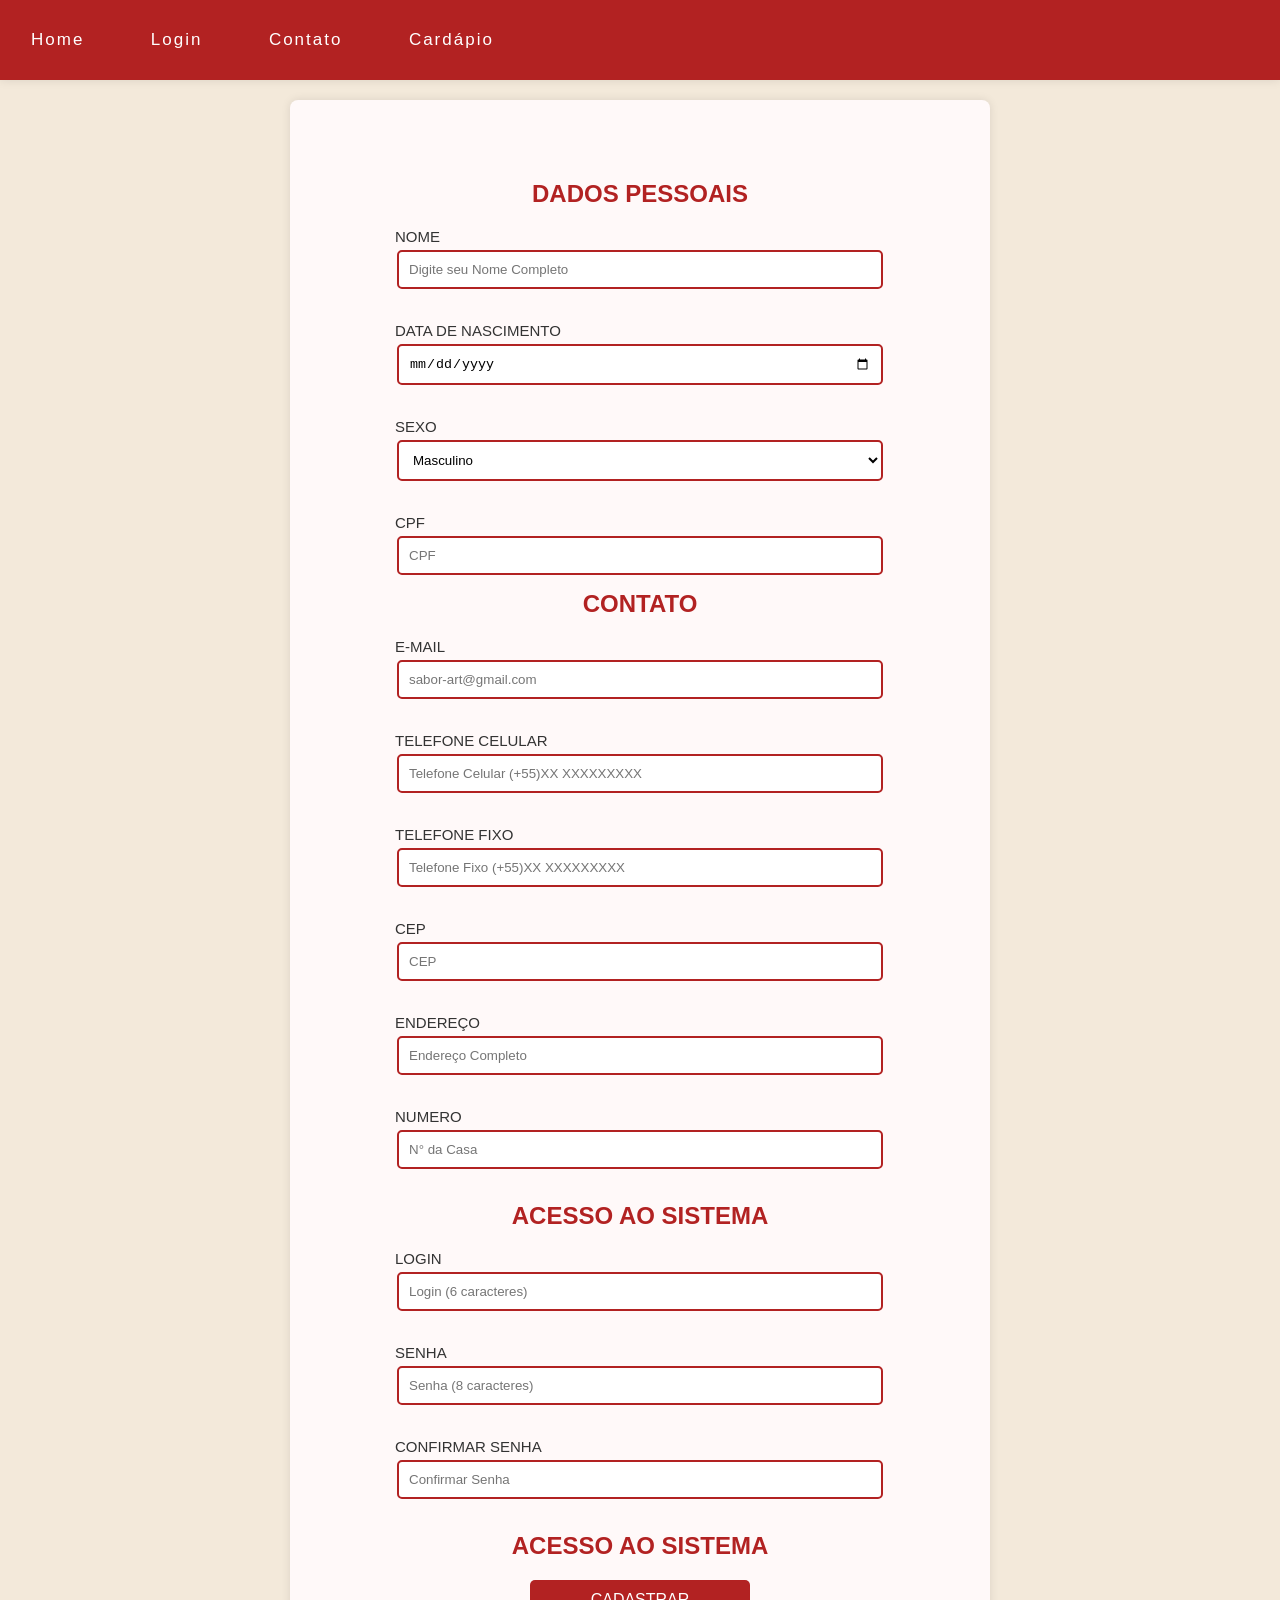
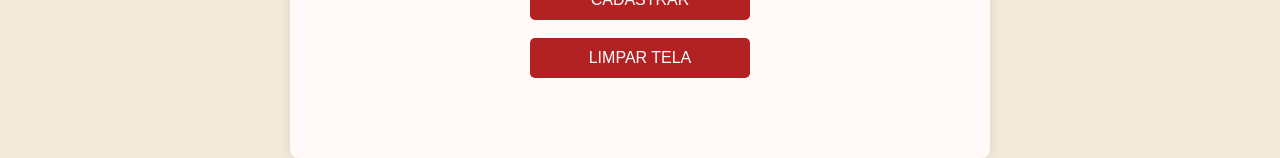
==== cadastro.html @ 7b3d5566 "versao f" ====
<!DOCTYPE html>
<html lang="pt-BR">
<head>
    <meta charset="UTF-8">
    <meta name="viewport" content="width=device-width, initial-scale=1.0">
   <link rel="stylesheet" href="./css/cadastro.css">
    <title>cadastro</title>
</head>
<body>
     <!------------------------------------------------NAV BAR------------------------------------------------------>
     <header class="opcoes">
       
        <nav>
           <a href="Home.html" class="text">Home</a>
           <a href="/Login.html" class="text">Login</a>
           <a href="Home.html#redes" class="text">Contato</a>
           <a href="/Cardapio.html" class="text">Cardápio</a>  
        </nav>      
   </header>
   <!-------------------------------------------------------------------------------------------------------------->


   <main>
     <section class="container">
        <h2>DADOS PESSOAIS</h2> <!--SUBTITULO-->


        
        <form onsubmit="return validarFormulario()"> <!--INICIO DO FORMULARIO-->



            <label for="nome">NOME</label>
               <input type="text" id="nome" class="input" placeholder="Digite seu Nome Completo" minlength="15" maxlength="80" pattern="[A-Za-z À-Ÿ\s]+" required><br><!--CAMPO NOME-->


            
            <label for="nome">DATA DE NASCIMENTO</label>
               <input type="date" id="dataNascimento" class="input" placeholder="Data de Nascimento" required><br> <!-- CAMPO DATA DE NASCIMENTO-->


            
            <!-----------------------------------CAMPO GÊNERO----------------------------------------------->
            <label for="nome">SEXO</label>

            <select id="nome" name="nome">
                <option value="Masculino">Masculino</option>
                <option value="Feminino">Feminino</option>
                <option value="nao-binario">Não-binário</option>
                <option value="outro">Outro</option>
                <option value="prefiro-nao-dizer">Prefiro não dizer</option>
            </select><br>
            <!---------------------------------------------------------------------------------------------->



          <!--  <label for="nome">NOME MATERNO</label>
            <input type="text" id="nomeMaterno" class="input" placeholder="Nome Materno" required><br> --> <!--CAMPO NOME MATERNO-->



            <label for="nome">CPF</label>
            <input type="text" id="cpf" class="input" placeholder="CPF" required  maxlength="14" pattern="\d{3}\.\d{3}\.\d{3}-\d{2}" ><!--CAMPO CPF-->



            <h2>CONTATO</h2><!--SUBTITULO CONTATO-->



            <label for="nome">E-MAIL</label>
            <input type="email" id="email" class="input" placeholder="sabor-art@gmail.com" maxlength="30" required><br><!--CAMPO E-MAIL-->



            <label for="nome">TELEFONE CELULAR</label>
            <input type="text" id="telefoneCelular" class="input" placeholder="Telefone Celular (+55)XX XXXXXXXXX" required  maxlength="18"   pattern="^\(\+55\)\d{2}-\d{8}$" ><br><!--CAMPO TELEFONE CELULAR-->



            <label for="nome">TELEFONE FIXO</label>
            <input type="text" id="telefoneFixo" class="input" placeholder="Telefone Fixo (+55)XX XXXXXXXXX" required maxlength="18"    pattern="^\(\+55\)\d{2}-\d{8}$"  ><br><!--CAMPO TELEFONE FIXO-->



            <label for="nome">CEP</label>
            <input type="text" id="cep" class="input" placeholder="CEP"   required onblur="buscarEndereco()"><br><!--CAMPO CEP-->



            <label for="nome">ENDEREÇO</label>
            <input type="text" id="endereco" class="input" placeholder="Endereço Completo" maxlength="100"  required><br><!--CAMPO ENDEREÇO-->



            <label for="nome">NUMERO</label>
            <input type="text" id="endereco" class="input" placeholder="N° da Casa" required><br>



            <h2>ACESSO AO SISTEMA</h2><!--SUBTITULO-->



            <label for="nome">LOGIN</label>
            <input type="text" id="login" class="input" placeholder="Login (6 caracteres)" minlength="6" maxlength="6" pattern="[A-Za-z]{6}"  required><br><!--LOGIN-->



            <label for="nome">SENHA</label>
            <input type="password" id="senha" class="input" placeholder="Senha (8 caracteres)" minlength="8"  maxlength="8"  pattern="[A-Za-z]{8}"  required><br><!--SENHA-->



            <label for="nome">CONFIRMAR SENHA</label>
            <input type="password" id="confirmarSenha" class="input" placeholder="Confirmar Senha"     minlength="8"  maxlength="8"   pattern="[A-Za-z]{8}" required><br><!--CONFIRMAR SENHA-->



            <p class="error" id="error-message"></p><!--MENSAGEM DE ERRO-->



            <h2>ACESSO AO SISTEMA</h2><!--SUBTITULO-->



            <button type="submit" class="btn">CADASTRAR</button><br><!--ARÉA DO BOTAO ENVIAR-->
            <button type="reset" class="btn">LIMPAR TELA</button><!--ARÉA DO BOTAO DE LIMPAR TELA-->
        </form><!--FIM FORMULARIO-->
     </section>
   </main>


    <script>

        

        function validarFormulario() {
            var nome = document.getElementById("nome").value;
            var cpf = document.getElementById("cpf").value;
            var login = document.getElementById("login").value;
            var senha = document.getElementById("senha").value;
            var confirmarSenha = document.getElementById("confirmarSenha").value;
            var telefoneCelular = document.getElementById("telefoneCelular").value;
            var telefoneFixo = document.getElementById("telefoneFixo").value;
            var errorMessage = document.getElementById("error-message");



            errorMessage.style.display = "none"; //RESETAR MENSAGEM DE ERRO//
            
            

            if (nome.length < 15 || nome.length > 80 || !/^[a-zA-Z\s]+$/.test(nome)) { //AQUI FOI USADO UM IF PARA VALIDAR O NOME COM 15 ATÉ 80 CARACTERES
                errorMessage.textContent = "Nome deve conter entre 15 e 80 caracteres alfabéticos."; //MENSAGEM DE ERRO PARA AVISAR O USUARIO
                errorMessage.style.display = "block";
                return false;
            }



            if (!/^\d{3}\.\d{3}\.\d{3}-\d{2}$/.test(cpf)) {
                errorMessage.textContent = "CPF inválido!"; //MENSAGEM DE ERRO AVISANDO QUE O CPF TÁ INVÁLIDO
                errorMessage.style.display = "block";
                return false;
            }



            if (!/^\(\+55\)\d{2} \d{9}$/.test(telefoneCelular) || !/^\(\+55\)\d{2} \d{9}$/.test(telefoneFixo)) {
                errorMessage.textContent = "Formato de telefone inválido!"; //MENSAGEM DE ERRO INFORMANDO O FORMATO INVÁLIDO
                errorMessage.style.display = "block";
                return false;
            }



            if (login.length !== 6 || !/^[a-zA-Z]+$/.test(login)) {
                errorMessage.textContent = "Login deve conter exatamente 6 caracteres alfabéticos."; //MENSAGEM DE ERRO AVISANDO A QUANTIDADE DE LETRAS
                errorMessage.style.display = "block";
                return false;
            }



            if (senha.length !== 8 || !/^[a-zA-Z]+$/.test(senha)) {
                errorMessage.textContent = "Senha deve conter exatamente 8 caracteres alfabéticos."; //MENSAGEM DE ERRO INFORMANDO A QUANTIDADE DE LETRAS
                errorMessage.style.display = "block";
                return false;
            }



            if (senha !== confirmarSenha) {
                errorMessage.textContent = "As senhas não coincidem!"; //MENSAGEM DE ERRRO INFORMANDO QUE A SENHA ESTÁ DIFERENTE
                errorMessage.style.display = "block";
                return false;
            }



            alert("Cadastro realizado com sucesso!");
            return true;
        }



        function buscarEndereco() { //VIA CEP
            var cep = document.getElementById("cep").value;
            var url = "https://viacep.com.br/ws/" + cep + "/json/";

            fetch(url)
            .then(response => response.json())
            .then(data => {
                if (!data.erro) {
                    document.getElementById("endereco").value = data.logradouro + ", " + data.bairro + ", " + data.localidade + " - " + data.uf;
                } else {
                    alert("CEP não encontrado, preencha manualmente.");
                }
            })
            .catch(() => alert("Erro na conexão com a API ViaCEP."));
        }
    </script>

</body>

</html>
---- css/cadastro.css ----
* * {
    box-sizing: border-box;
    margin: 0;
    padding: 0;
}


body { /* FORA */
    font-family: Arial, sans-serif;
    display: flex;
    justify-content: center;
    align-items: center;
    flex-direction: column;
    min-height: 100vh;
    background-color: #F3E9DA; /* bege suave */
    padding-top: 100px; /* espaço por causa do header fixo */
}

.opcoes { /* NAV */
    position: fixed;
    top: 0;
    left: 0;
    width: 100%;
    background-color: #B22222; /* vermelho institucional */
    padding: 30px 0;
    text-align: left;
    box-shadow: 0 0 10px rgba(0, 0, 0, 0.1);
    z-index: 1000;
}

/* Estilo do dropdown (submenu) */

.opcoes a { /* NAV TEXTO */
    text-decoration: none;
    margin: 0 25px;
    
}


.text { /* NAV TEXTO */
    font-family: Arial, Helvetica, sans-serif;
    padding: 6px;
    margin: 0 10px;
    text-decoration: none;
    color: rgb(255, 255, 255);
    letter-spacing: 2px;
    font-size: 17px;
}


.opcoes a:hover { /* NAV TEXTO */
    color: #8B0000; /* vermelho escuro no hover */
}


.container { /* DENTRO */
    background: #FFF9F9; /* branco rosado */
    padding: 80px;
    border-radius: 8px;
    box-shadow: 0 0 10px rgba(0, 0, 0, 0.1);
    width: 700px;
    text-align: center;
}


.container h2 { /* DADOS PESSOAIS */
    margin-bottom: 20px;
    color: #B22222;
}


form { /* TEXO DO FORMULARIO */
    
    display: flex;
    flex-direction: column;
    align-items: center;
    color: #333333;
}


label { /* TEXTO DE FORA */
    align-self: flex-start;
    font-size: 15px;
    margin-left: 25px;
    margin-bottom: 5px;
    color: #333333;
    

}


.input { /* PREENCHER FORMULARIO */
    width: 90%;
    padding: 10px;
    margin-bottom: 15px;
    border: 2px solid #B22222;
    border-radius: 5px;
    background-color: #ffffff;
    cursor: pointer;
}


select { /* SEXO */
    width: 90%;
    padding: 10px;
    margin-bottom: 15px;
    border-radius: 5px;
    border: 2px solid #B22222;
    background-color: #ffffff;
    cursor: pointer;
}


.btn { /* BOTAO */
    width: 100%;
    max-width: 220px;
    height: 40px;
    background-color: #B22222;
    color: white;
    padding: 10px;
    border: none;
    border-radius: 5px;
    cursor: pointer;
    font-size: medium;
    transition: background-color 0.3s ease, transform 0.2s ease;
}


.error { /* MENSAGEM DE ERRO */
    color: red;
    display: none;
}


.btn:hover { /* DENTRO BOTAO */
    background-color: #8B0000;
    transform: translateY(-3px); /* agora sim sobe no hover */
}


@media (max-width: 400px) {
    .container {
        width: 90%;
    }

    .opcoes a {
        margin: 0 10px;
        font-size: 14px;
    }

    .text {
        font-size: 14px;
    }

    .input {
        width: 100%;
    }
}
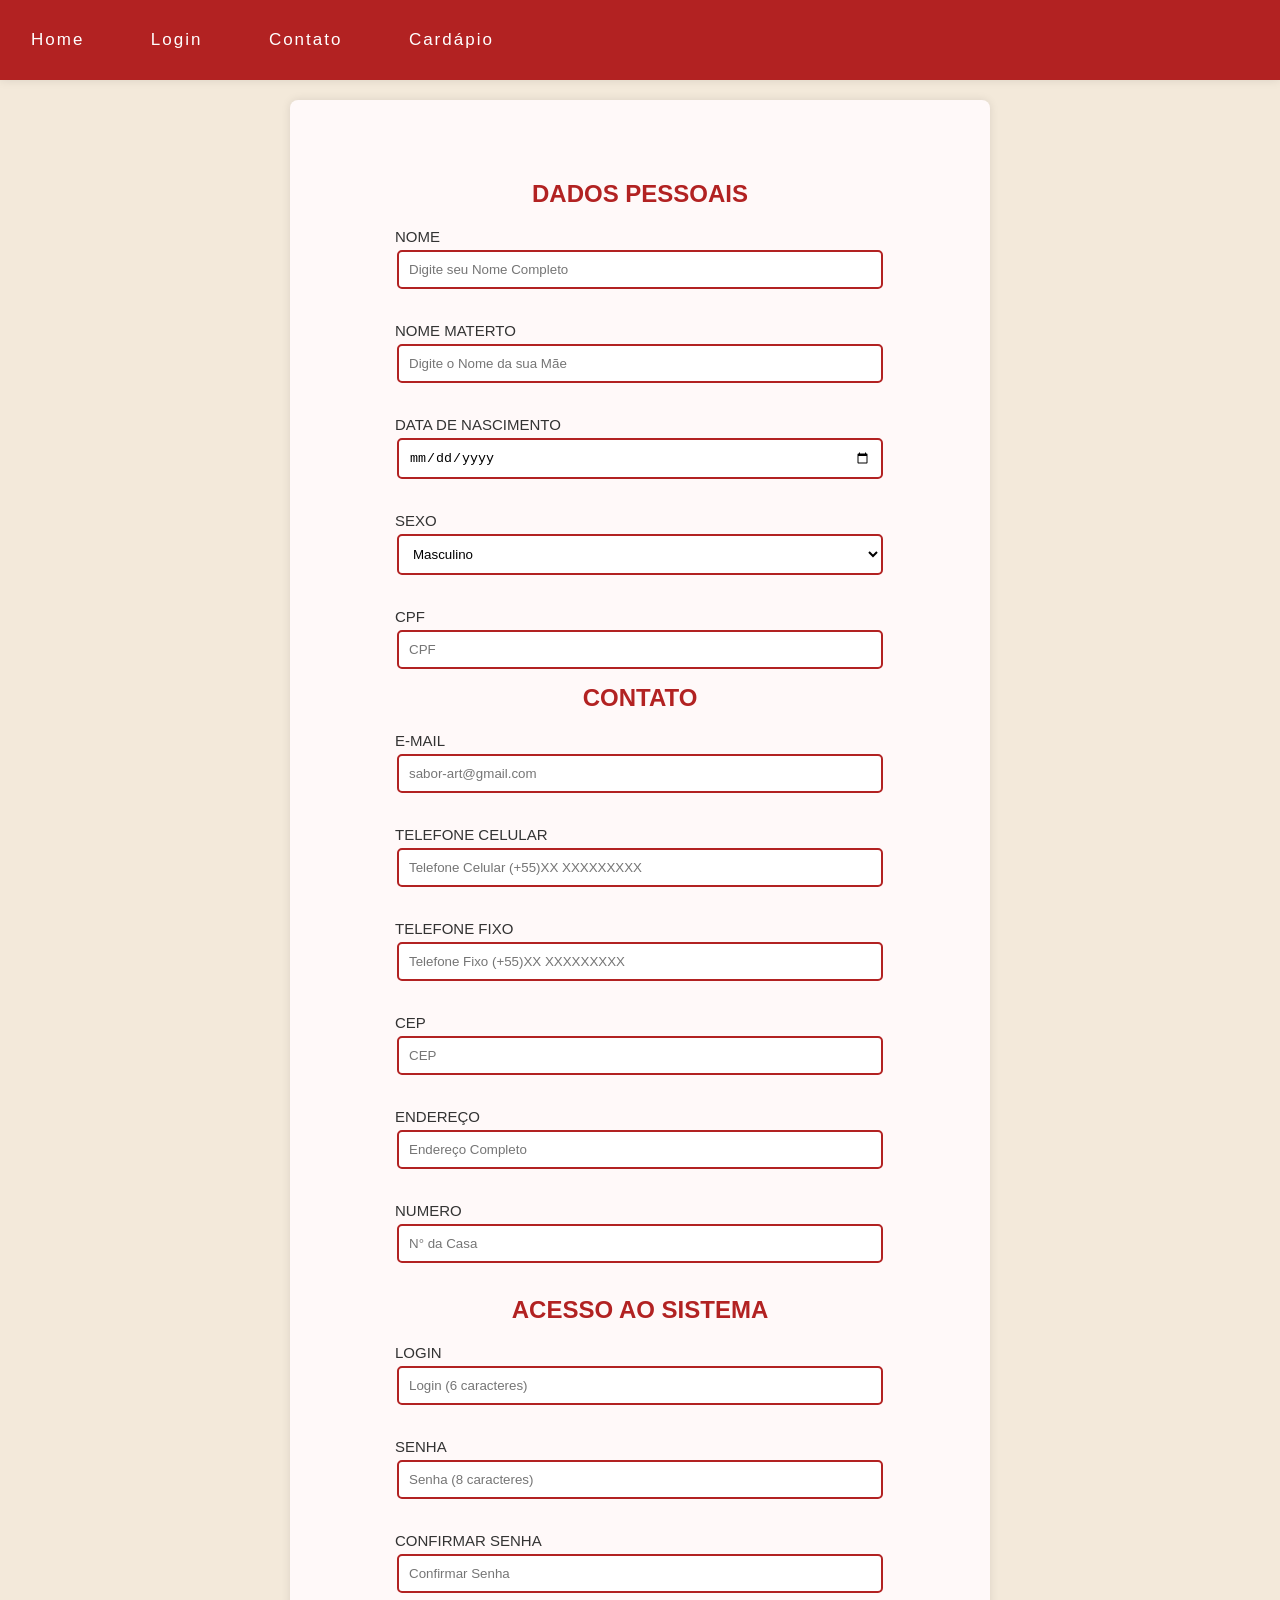
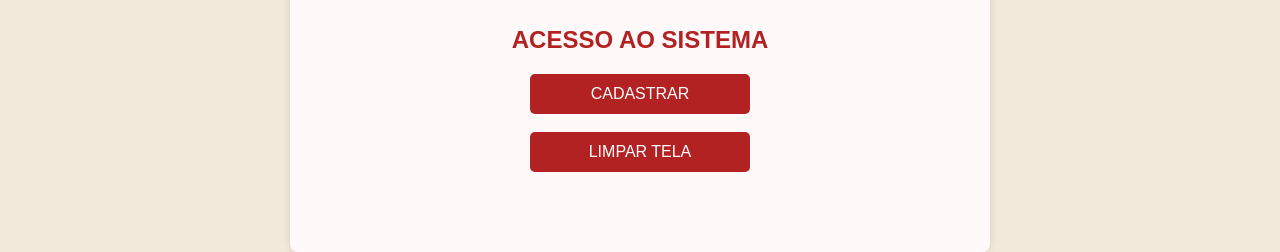
==== commit dbdee83f: "final v" ====
--- a/cadastro.html
+++ b/cadastro.html
@@ -33,6 +33,8 @@
             <label for="nome">NOME</label>
                <input type="text" id="nome" class="input" placeholder="Digite seu Nome Completo" minlength="15" maxlength="80" pattern="[A-Za-z À-Ÿ\s]+" required><br><!--CAMPO NOME-->
 
+             <label for="nome">NOME MATERTO</label>
+               <input type="text" id="nome" class="input" placeholder="Digite o Nome da sua Mãe" minlength="15" maxlength="80" pattern="[A-Za-z À-Ÿ\s]+" required><br><!--CAMPO NOME-->
 
             
             <label for="nome">DATA DE NASCIMENTO</label>
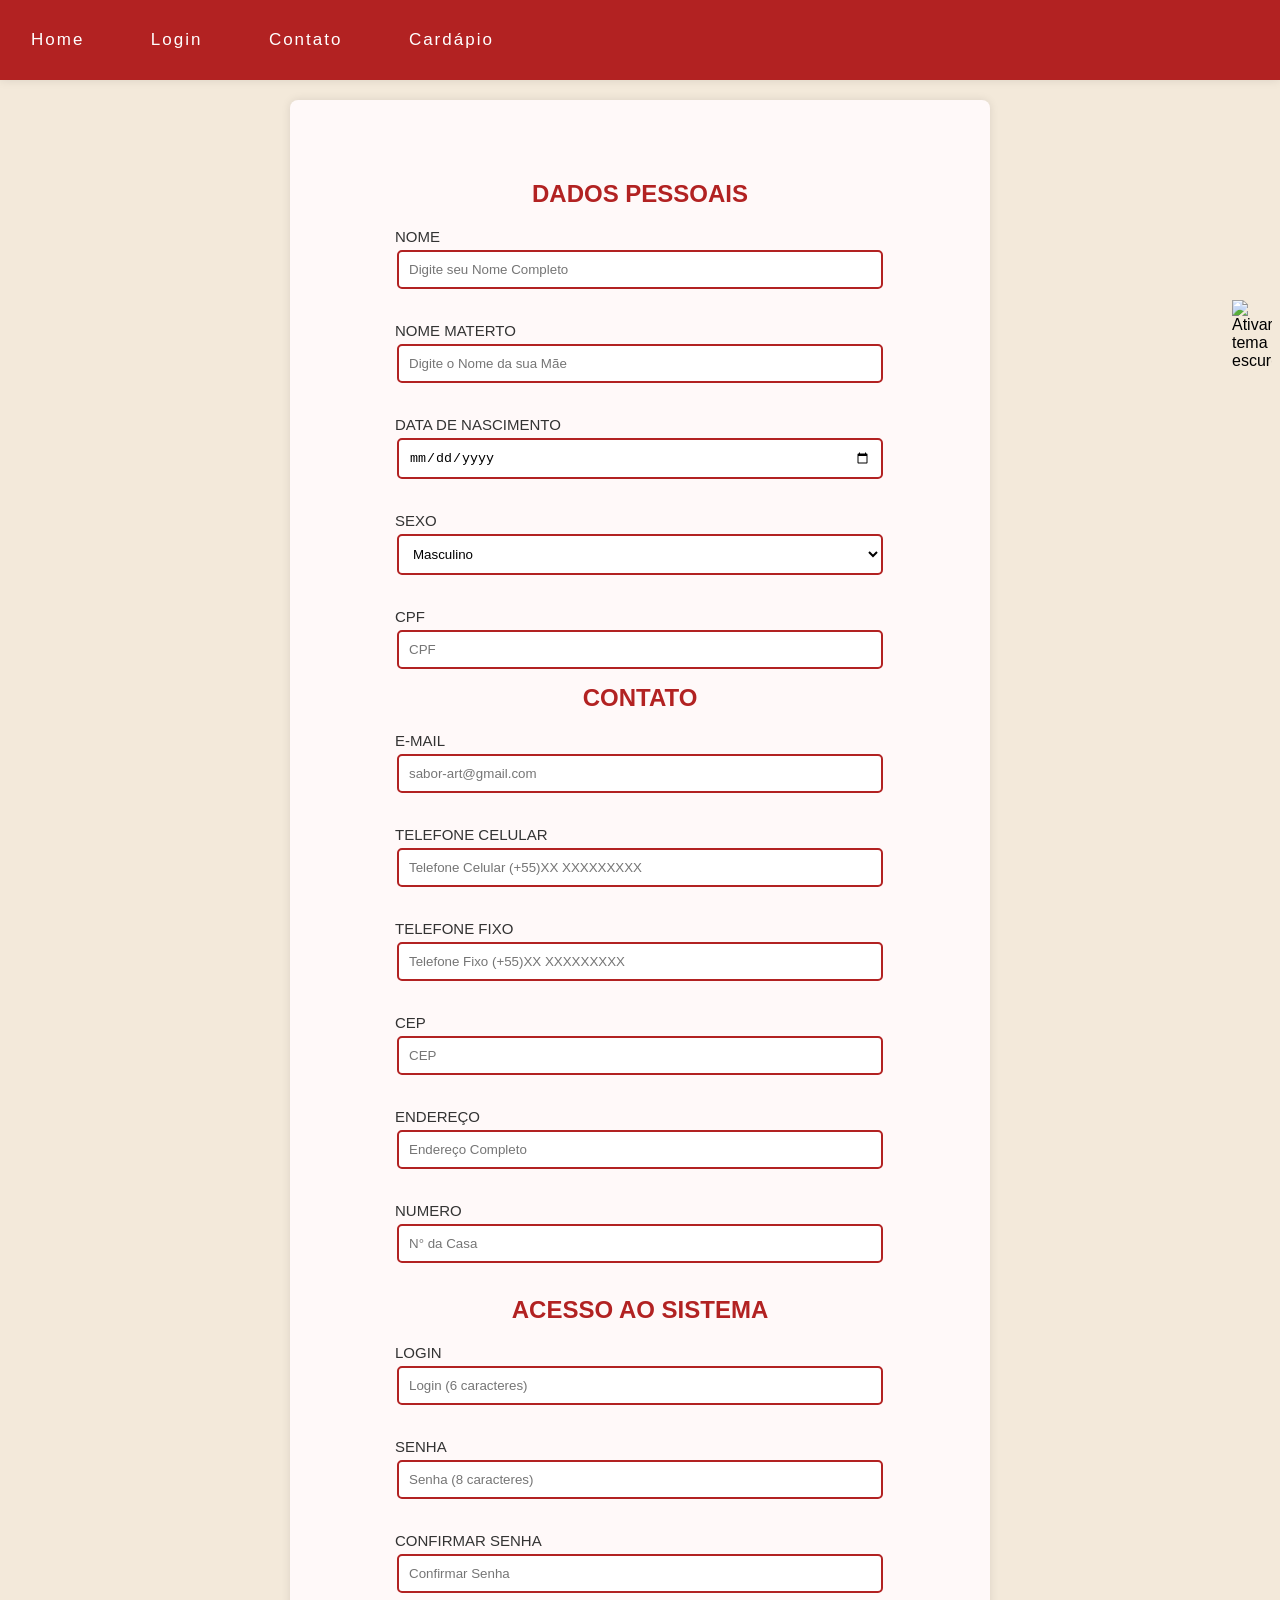
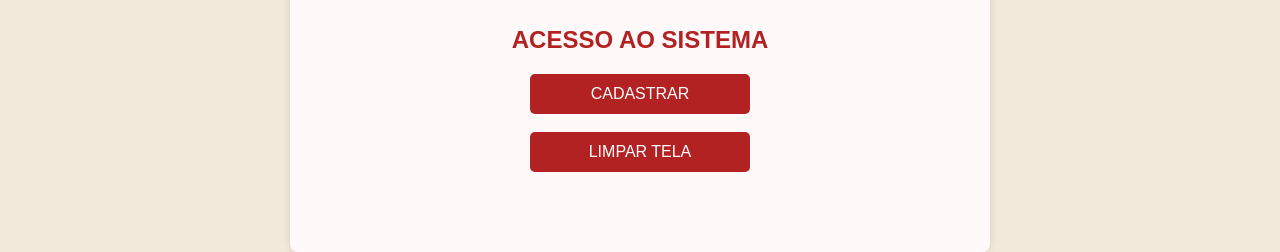
==== commit 86792a8a: "dark-mode" ====
--- a/cadastro.html
+++ b/cadastro.html
@@ -4,6 +4,7 @@
     <meta charset="UTF-8">
     <meta name="viewport" content="width=device-width, initial-scale=1.0">
    <link rel="stylesheet" href="./css/cadastro.css">
+    <script src="js/dark.js" defer></script>
     <title>cadastro</title>
 </head>
 <body>
@@ -131,6 +132,12 @@
             <button type="reset" class="btn">LIMPAR TELA</button><!--ARÉA DO BOTAO DE LIMPAR TELA-->
         </form><!--FIM FORMULARIO-->
      </section>
+      <!-- Botão para ativar Dark Mode -->
+  <img id="dark-btn" src="https://cdn-icons-png.flaticon.com/128/6077/6077517.png" alt="Ativar tema escuro">
+
+  <!-- Botão para voltar ao tema claro (escondido inicialmente) -->
+  <img id="light-btn" src="https://cdn-icons-png.flaticon.com/128/6077/6077095.png" alt="Ativar tema claro" style="display: none;">
+</section>
    </main>
 
 
--- a/css/cadastro.css
+++ b/css/cadastro.css
@@ -155,4 +155,110 @@
     .input {
         width: 100%;
     }
+}
+
+
+
+#dark-btn{
+    width: 40px;
+    position: fixed;
+    top: 300px;
+    right: 8px;
+    cursor: pointer;
+    transition: all 0.3s ease;
+    transition: background-color 0.3s ease;
+}
+
+#dark-btn:hover {
+    transform: translateY(-5px);
+
+}
+
+#light-btn{
+    width: 40px;
+    position: fixed;
+    top: 300px;
+    right: 8px;
+    cursor: pointer;
+    transition: all 0.3s ease;
+    transition: background-color 0.3s ease;
+}
+
+#light-btn:hover {
+    transform: translateY(-5px);
+}
+/* Tema escuro global */
+body.dark-mode {
+  background-color: #1e1e1e;
+  color: #f1f1f1;
+}
+
+/* Herdar cor do texto para tudo */
+body.dark-mode * {
+  color: inherit ;
+  background-color: transparent;
+  border-color: #555;
+}
+
+/* Sobrescreve elementos brancos específicos */
+body.dark-mode header,
+body.dark-mode nav,
+body.dark-mode section
+ {
+  background-color: #1e1e1e ;
+ 
+}
+
+ body.dark-mode p{
+    color: #f1f1f1; /* Cor do texto em modo escuro */
+ } 
+ 
+body.dark-mode h1 {
+    color: #B22222; /* Cor do título em modo escuro */
+}
+body.dark-mode h2 {
+    color: #b22222; /* Cor do texto em modo escuro */
+}
+
+
+body.dark-mode .btn{
+    background-color: #8B0000;
+}
+body.dark-mode .btn:hover {
+    background-color: #250404;
+ 
+}
+
+body.dark-mode .container {
+    background-color: #2c2c2c; /* cinza escuro */
+    color: #f1f1f1; /* texto claro */
+}
+
+#dark-btn{
+    width: 40px;
+    position: fixed;
+    top: 300px;
+    right: 8px;
+    cursor: pointer;
+    transition: all 0.3s ease;
+    transition: background-color 0.3s ease;
+}
+
+#dark-btn:hover {
+    transform: translateY(-5px);
+
+}
+
+#light-btn{
+    width: 40px;
+    position: fixed;
+    top: 300px;
+    right: 8px;
+    cursor: pointer;
+    transition: all 0.3s ease;
+    transition: background-color 0.3s ease;
+}
+
+#light-btn:hover {
+    transform: translateY(-5px);
 }
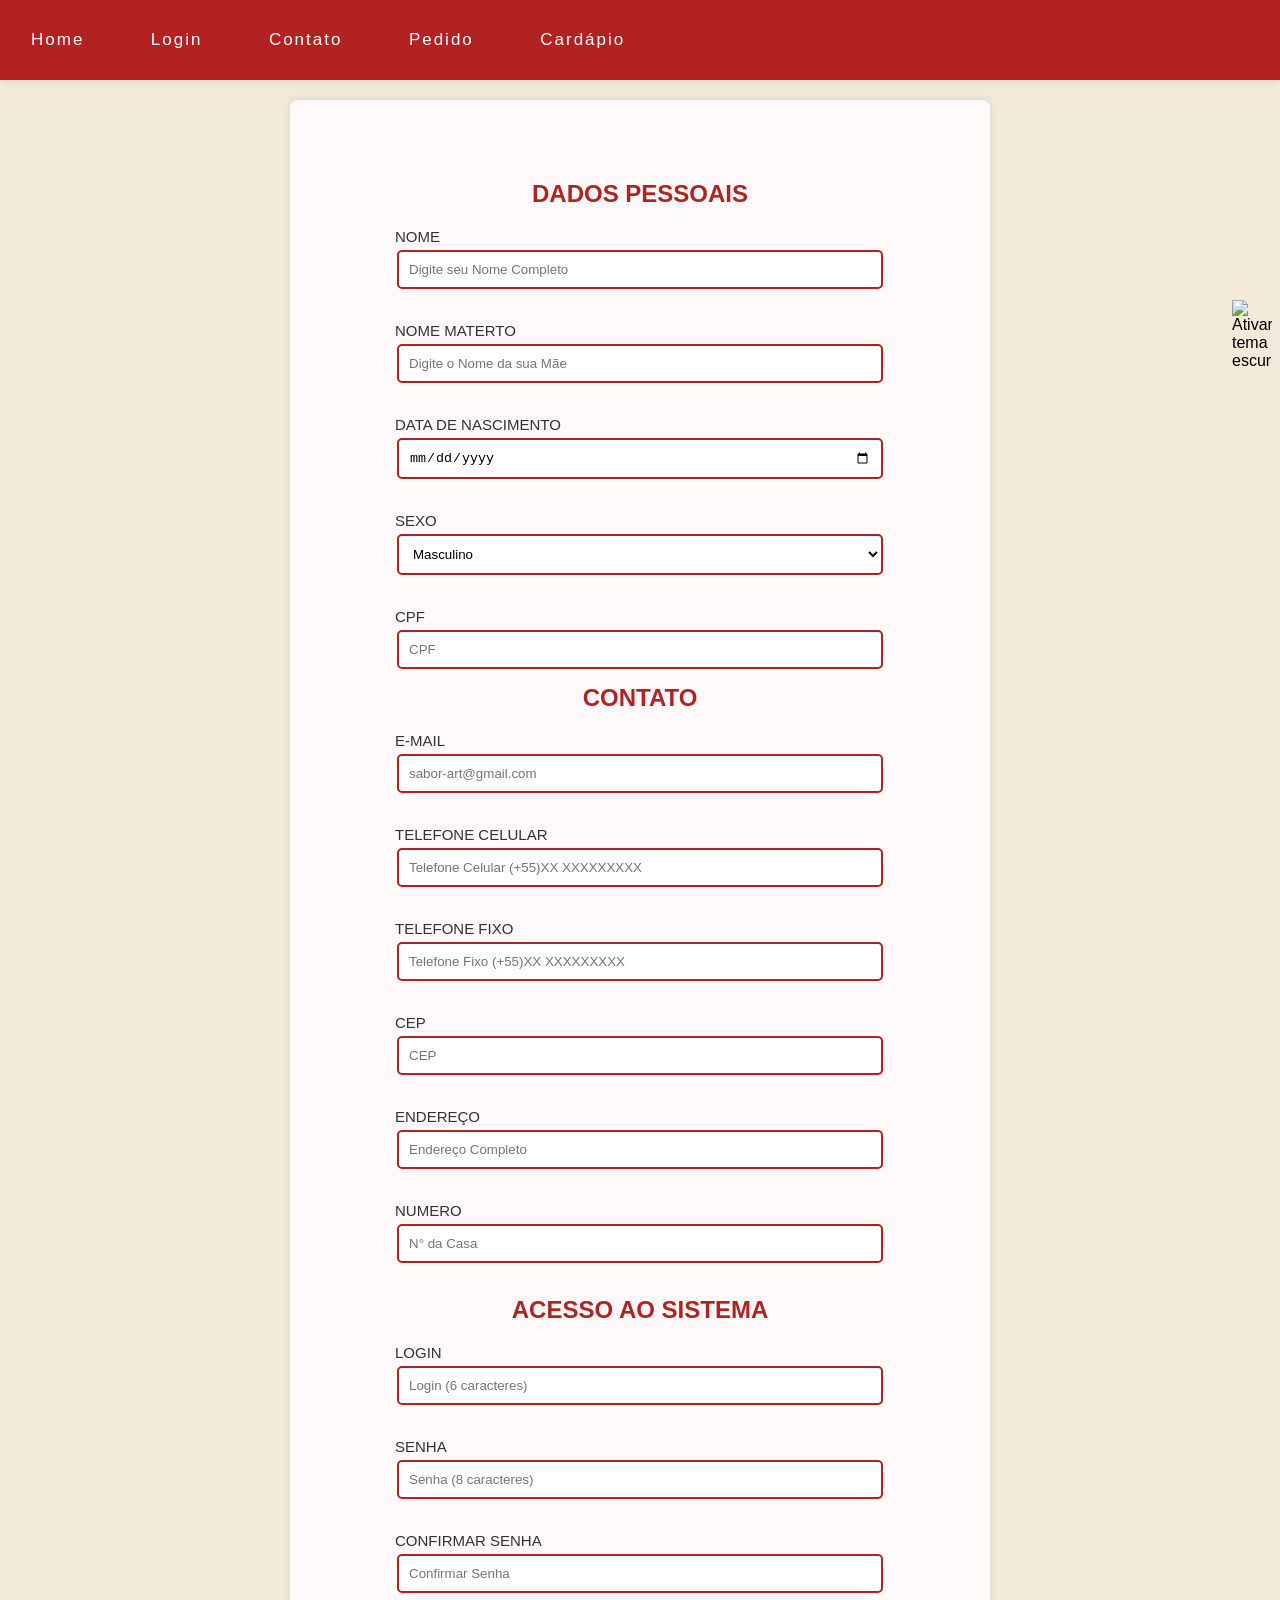
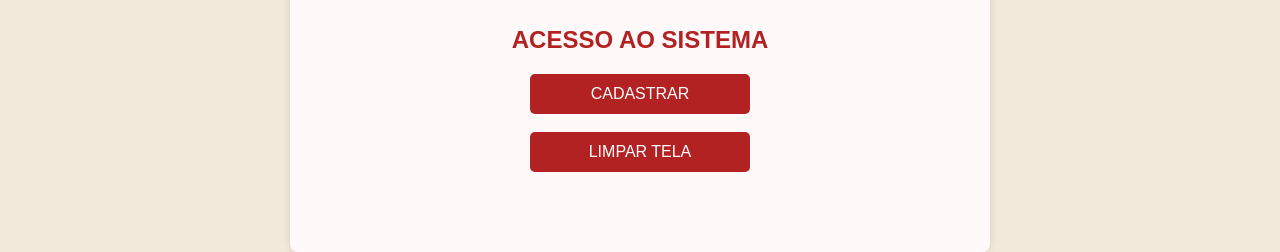
==== commit 19a6e3e1: "versao nova" ====
--- a/cadastro.html
+++ b/cadastro.html
@@ -13,9 +13,10 @@
        
         <nav>
            <a href="Home.html" class="text">Home</a>
-           <a href="/Login.html" class="text">Login</a>
+           <a href="Login.html" class="text">Login</a>
            <a href="Home.html#redes" class="text">Contato</a>
-           <a href="/Cardapio.html" class="text">Cardápio</a>  
+           <a href="finalizar.html" class="text">Pedido</a>
+           <a href="Cardapio.html" class="text">Cardápio</a>  
         </nav>      
    </header>
    <!-------------------------------------------------------------------------------------------------------------->
@@ -77,12 +78,12 @@
 
 
             <label for="nome">TELEFONE CELULAR</label>
-            <input type="text" id="telefoneCelular" class="input" placeholder="Telefone Celular (+55)XX XXXXXXXXX" required  maxlength="18"   pattern="^\(\+55\)\d{2}-\d{8}$" ><br><!--CAMPO TELEFONE CELULAR-->
+            <input type="text" id="telefoneCelular" class="input" placeholder="Telefone Celular (+55)XX XXXXXXXXX" required  maxlength="18"   pattern="^\(\+55\)\d{2} \d{9}$" ><br><!--CAMPO TELEFONE CELULAR-->
 
 
 
             <label for="nome">TELEFONE FIXO</label>
-            <input type="text" id="telefoneFixo" class="input" placeholder="Telefone Fixo (+55)XX XXXXXXXXX" required maxlength="18"    pattern="^\(\+55\)\d{2}-\d{8}$"  ><br><!--CAMPO TELEFONE FIXO-->
+            <input type="text" id="telefoneFixo" class="input" placeholder="Telefone Fixo (+55)XX XXXXXXXXX" required maxlength="18"    pattern="^\(\+55\)\d{2} \d{9}$"  ><br><!--CAMPO TELEFONE FIXO-->
 
 
 
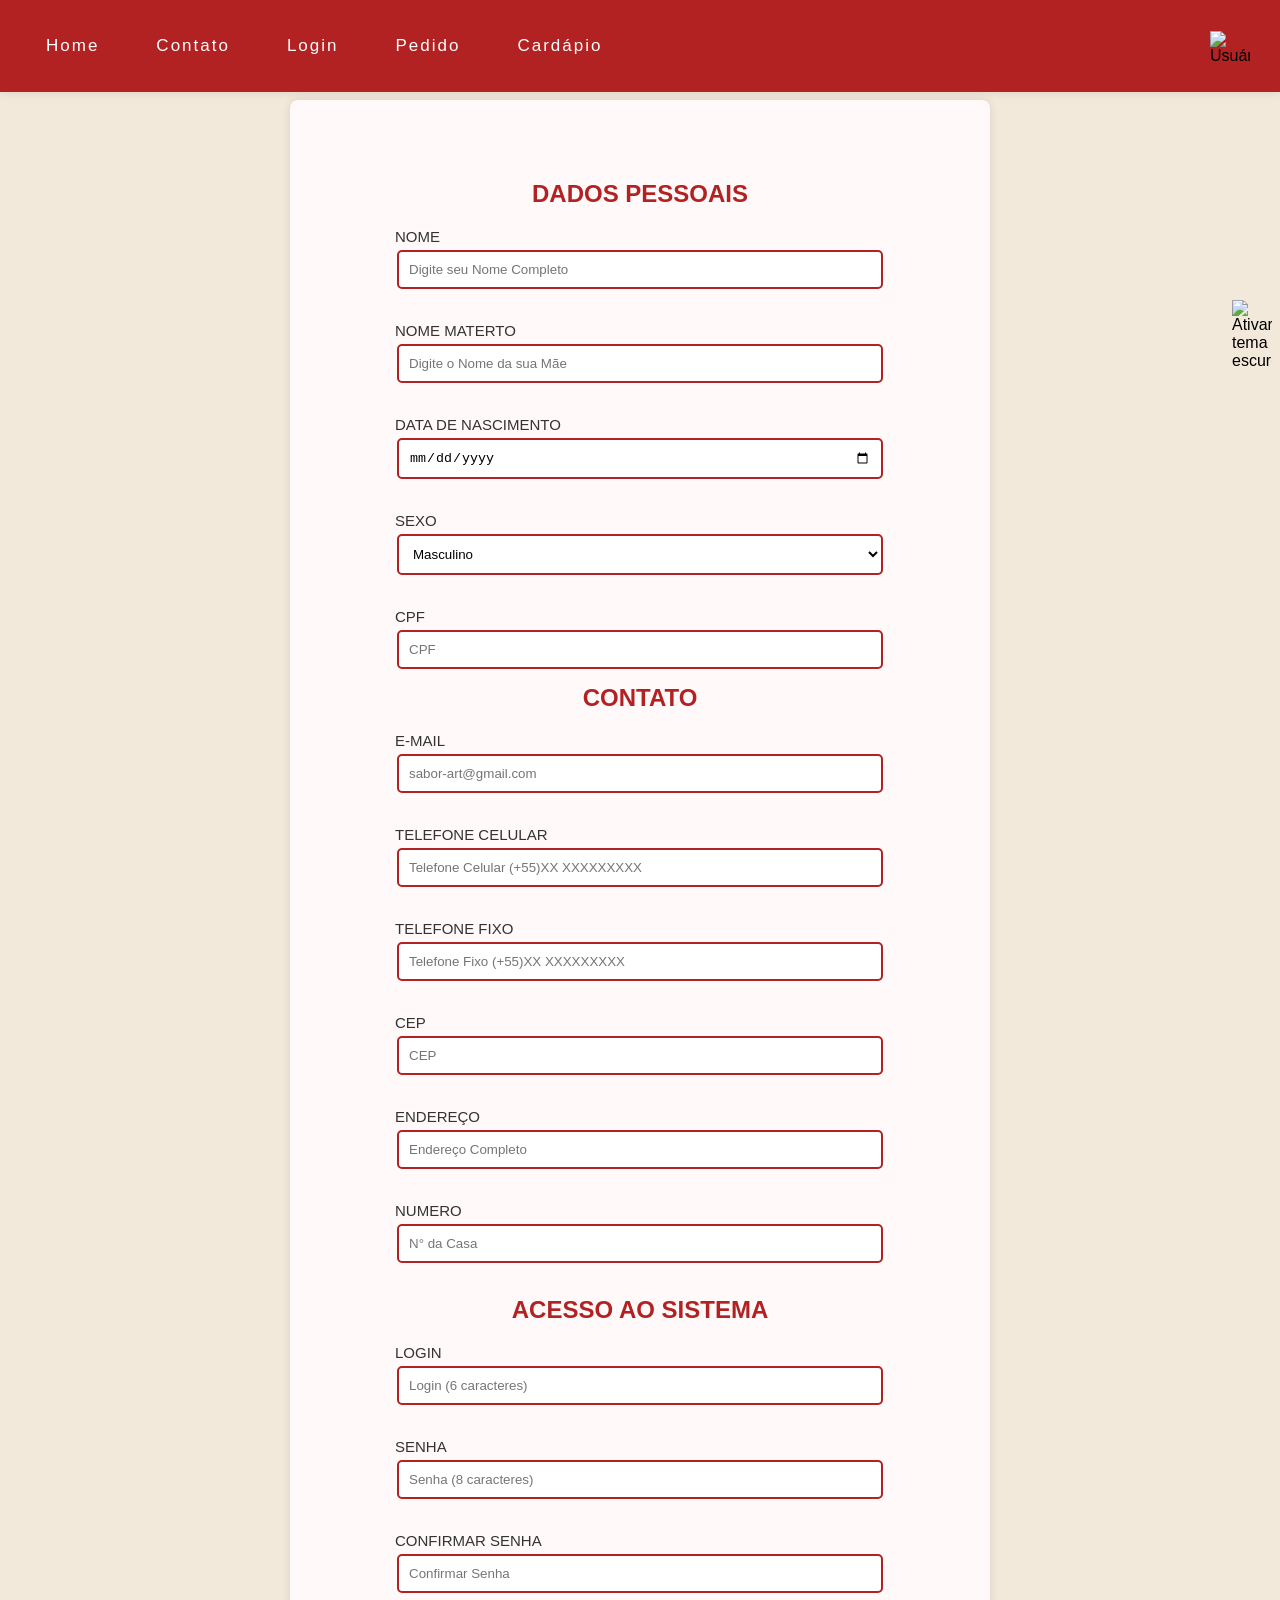
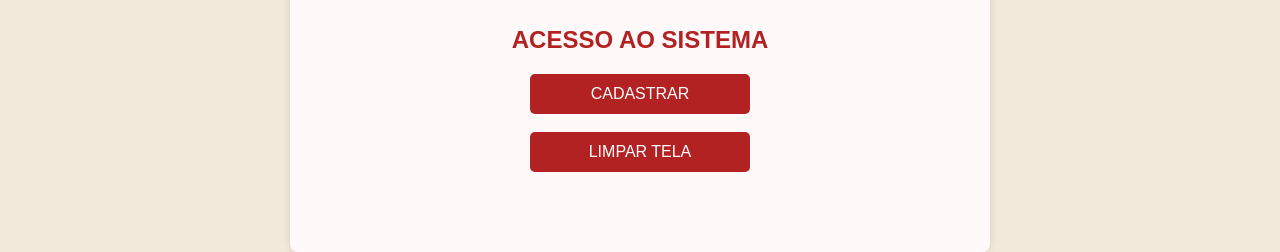
==== commit b7f6f677: "n" ====
--- a/cadastro.html
+++ b/cadastro.html
@@ -5,20 +5,37 @@
     <meta name="viewport" content="width=device-width, initial-scale=1.0">
    <link rel="stylesheet" href="./css/cadastro.css">
     <script src="js/dark.js" defer></script>
+    <script src="js/login.js" defer></script>
     <title>cadastro</title>
 </head>
 <body>
      <!------------------------------------------------NAV BAR------------------------------------------------------>
      <header class="opcoes">
-       
-        <nav>
-           <a href="Home.html" class="text">Home</a>
-           <a href="Login.html" class="text">Login</a>
-           <a href="Home.html#redes" class="text">Contato</a>
-           <a href="finalizar.html" class="text">Pedido</a>
-           <a href="Cardapio.html" class="text">Cardápio</a>  
-        </nav>      
-   </header>
+  <nav class="container-navbar">
+    <div class="nav-esquerda">
+      <a href="Home.html" class="text">Home</a>
+      <a href="Home.html#redes" class="text">Contato</a>
+      <a href="Login.html" class="text">Login</a>
+      <a href="finalizar.html" class="text">Pedido</a>
+
+      <div class="dropdown">
+        <a href="Cardapio.html" class="text">Cardápio</a>
+        <div class="dropdown-content">
+          <a href="Cardapio.html">Pizzas</a>
+          <a href="Cardapio.html#bebidas">Sobremesas</a>
+          <a href="Cardapio.html#sobremesas">Bebidas</a>
+        </div>
+      </div>
+    </div>
+       <div class="usuario-box" onclick="alternarSair()">
+       <span id="nome-usuario"></span>
+       <img id="usuario" src="https://img.icons8.com/ios-filled/50/FFFFFF/user-male-circle.png" alt="Usuário">
+       <button id="btn-sair" onclick="sair()">Sair</button>
+    </div>
+
+  </nav>
+</header>
+
    <!-------------------------------------------------------------------------------------------------------------->
 
 
--- a/css/cadastro.css
+++ b/css/cadastro.css
@@ -15,25 +15,125 @@
     background-color: #F3E9DA; /* bege suave */
     padding-top: 100px; /* espaço por causa do header fixo */
 }
-
-.opcoes { /* NAV */
-    position: fixed;
-    top: 0;
-    left: 0;
-    width: 100%;
-    background-color: #B22222; /* vermelho institucional */
-    padding: 30px 0;
-    text-align: left;
-    box-shadow: 0 0 10px rgba(0, 0, 0, 0.1);
-    z-index: 1000;
-}
-
-/* Estilo do dropdown (submenu) */
-
-.opcoes a { /* NAV TEXTO */
-    text-decoration: none;
-    margin: 0 25px;
-    
+.opcoes {
+  position: fixed;
+  top: 0;
+  left: 0;
+  width: 100%;
+  background-color: #B22222; /* vermelho institucional */
+  padding: 30px 0;
+  box-shadow: 0 0 10px rgba(0, 0, 0, 0.1);
+  z-index: 1000;
+}
+
+.container-navbar {
+  display: flex;
+  justify-content: space-between; /* links na esquerda, ícone na direita */
+  align-items: center;
+  padding: 0 30px;
+}
+
+/* LINKS ESQUERDA */
+.nav-esquerda {
+  display: flex;
+  align-items: center;
+  gap: 25px;
+}
+
+.nav-esquerda a {
+  text-decoration: none;
+  color: white;
+  font-size: 17px;
+  letter-spacing: 2px;
+  padding: 6px;
+}
+
+.nav-esquerda a:hover {
+  color: #8B0000;
+}
+
+/* DROPDOWN */
+.dropdown {
+  position: relative;
+  display: inline-block;
+}
+
+.dropdown-content {
+  display: none;
+  position: absolute;
+  background-color: #B22222;
+  min-width: 160px;
+  box-shadow: 0px 8px 16px rgba(0,0,0,0.2);
+  z-index: 1;
+}
+
+.dropdown-content a {
+  color: white;
+  padding: 10px 16px;
+  text-decoration: none;
+  display: block;
+  font-size: 15px;
+  letter-spacing: 1px;
+}
+
+.dropdown-content a:hover {
+  background-color: #d1c89f;
+}
+
+.dropdown:hover .dropdown-content {
+  display: block;
+}
+
+/* ÍCONE DIREITA */
+#usuario{
+  width: 40px;
+  height: 30px;
+  object-fit: contain;
+  cursor: pointer;
+  transition: all 0.3s ease;
+ 
+}
+#usuario:hover {
+  transform: translateY(-5px);
+
+}
+
+
+.usuario-box {
+  position: relative;
+  display: flex;
+  align-items: center;
+  gap: 10px;
+}
+
+#nome-usuario {
+  color: white;
+  font-weight: bold;
+  letter-spacing: 1px;
+}
+
+#btn-sair {
+  display: flex;
+  align-items: center;
+  justify-content: center;
+  position: absolute;
+  width: 50px;
+  top: 35px;
+  right: 0;
+  font-size: 11px;
+  background-color: #B22222;
+  color: #fff;
+  border: 2px solid #fff;
+  padding: 2px 8px;
+  border-radius: 5px;
+  display: none;
+  cursor: pointer;
+  z-index: 10;
+  transition: all   0.3s ease;
+}
+
+#btn-sair:hover {
+  background-color: #8B0000;
 }
 
 
@@ -46,12 +146,6 @@
     letter-spacing: 2px;
     font-size: 17px;
 }
-
-
-.opcoes a:hover { /* NAV TEXTO */
-    color: #8B0000; /* vermelho escuro no hover */
-}
-
 
 .container { /* DENTRO */
     background: #FFF9F9; /* branco rosado */
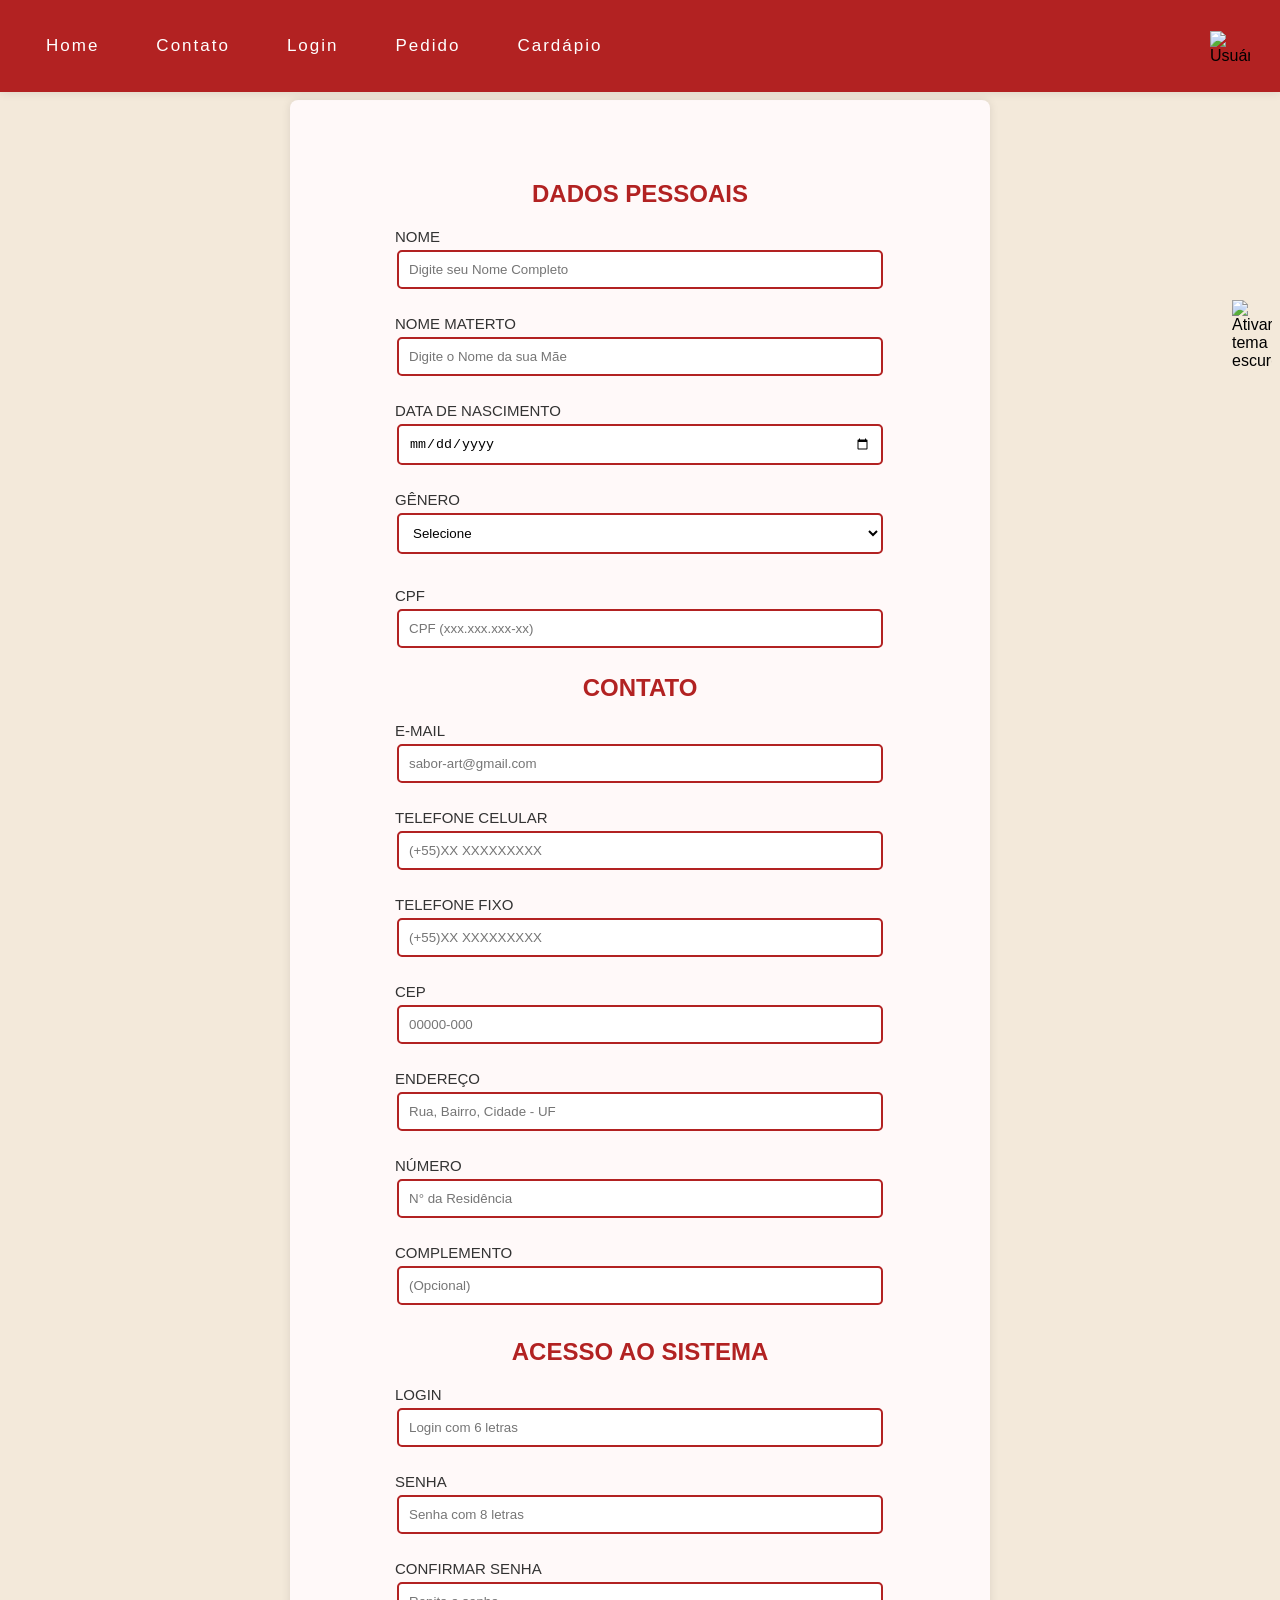
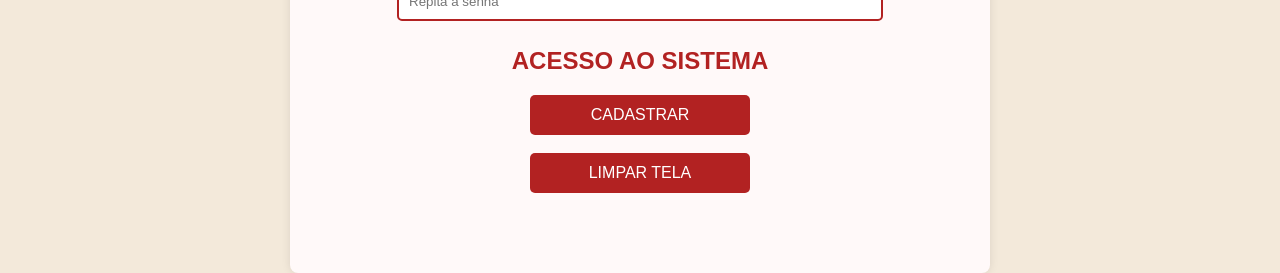
==== commit f702b7ea: "Ajuste Tela de Cadastro" ====
--- a/cadastro.html
+++ b/cadastro.html
@@ -6,36 +6,36 @@
    <link rel="stylesheet" href="./css/cadastro.css">
     <script src="js/dark.js" defer></script>
     <script src="js/login.js" defer></script>
-    <title>cadastro</title>
+    <script src="js/cadastro.js" defer></script>
+    <title>Cadastro</title>
 </head>
 <body>
      <!------------------------------------------------NAV BAR------------------------------------------------------>
      <header class="opcoes">
-  <nav class="container-navbar">
-    <div class="nav-esquerda">
-      <a href="Home.html" class="text">Home</a>
-      <a href="Home.html#redes" class="text">Contato</a>
-      <a href="Login.html" class="text">Login</a>
-      <a href="finalizar.html" class="text">Pedido</a>
-
-      <div class="dropdown">
-        <a href="Cardapio.html" class="text">Cardápio</a>
-        <div class="dropdown-content">
-          <a href="Cardapio.html">Pizzas</a>
-          <a href="Cardapio.html#bebidas">Sobremesas</a>
-          <a href="Cardapio.html#sobremesas">Bebidas</a>
-        </div>
-      </div>
-    </div>
-       <div class="usuario-box" onclick="alternarSair()">
-       <span id="nome-usuario"></span>
-       <img id="usuario" src="https://img.icons8.com/ios-filled/50/FFFFFF/user-male-circle.png" alt="Usuário">
-       <button id="btn-sair" onclick="sair()">Sair</button>
-    </div>
-
-  </nav>
-</header>
-
+       
+        <nav class="container-navbar">
+          <div class="nav-esquerda">
+            <a href="Home.html" class="text">Home</a>
+            <a href="Home.html#redes" class="text">Contato</a>
+            <a href="/Login.html" class="text">Login</a>
+            <a href="finalizar.html" class="text">Pedido</a>
+            
+            <div class="dropdown">
+              <a href="/Cardapio.html" class="text">Cardápio</a>
+              <div class="dropdown-content">
+                <a href="Cardapio.html">Pizzas</a>
+                <a href="Cardapio.html#bebidas">Sobremesas</a>
+                <a href="Cardapio.html#sobremesas">Bebidas</a>
+              </div>
+            </div>
+          </div>
+             <div class="usuario-box" onclick="alternarSair()">
+             <span id="nome-usuario"></span>
+             <img id="usuario" src="https://img.icons8.com/ios-filled/50/FFFFFF/user-male-circle.png" alt="Usuário">
+             <button id="btn-sair" onclick="sair()">Sair</button>
+          </div>
+        </nav>      
+   </header>
    <!-------------------------------------------------------------------------------------------------------------->
 
 
@@ -50,21 +50,25 @@
 
 
             <label for="nome">NOME</label>
-               <input type="text" id="nome" class="input" placeholder="Digite seu Nome Completo" minlength="15" maxlength="80" pattern="[A-Za-z À-Ÿ\s]+" required><br><!--CAMPO NOME-->
+              <input type="text" id="nome" class="input" placeholder="Digite seu Nome Completo" />
+              <p class="error" id="erro-nome"></p><br><!--CAMPO NOME-->
 
-             <label for="nome">NOME MATERTO</label>
-               <input type="text" id="nome" class="input" placeholder="Digite o Nome da sua Mãe" minlength="15" maxlength="80" pattern="[A-Za-z À-Ÿ\s]+" required><br><!--CAMPO NOME-->
+            <label for="nomematerno">NOME MATERTO</label>
+              <input type="text" id="nomematerno" class="input" placeholder="Digite o Nome da sua Mãe">
+              <p class="error" id="erro-materno"></p><br><!--CAMPO NOME-->
 
             
-            <label for="nome">DATA DE NASCIMENTO</label>
-               <input type="date" id="dataNascimento" class="input" placeholder="Data de Nascimento" required><br> <!-- CAMPO DATA DE NASCIMENTO-->
+            <label for="dataNascimento">DATA DE NASCIMENTO</label>
+              <input type="date" id="dataNascimento" class="input" />
+              <p class="error" id="erro-data"></p><br> <!-- CAMPO DATA DE NASCIMENTO-->
 
 
             
             <!-----------------------------------CAMPO GÊNERO----------------------------------------------->
-            <label for="nome">SEXO</label>
+            <label for="Gênero">GÊNERO</label>
 
             <select id="nome" name="nome">
+                <option value="Selecione">Selecione</option>
                 <option value="Masculino">Masculino</option>
                 <option value="Feminino">Feminino</option>
                 <option value="nao-binario">Não-binário</option>
@@ -80,42 +84,52 @@
 
 
 
-            <label for="nome">CPF</label>
-            <input type="text" id="cpf" class="input" placeholder="CPF" required  maxlength="14" pattern="\d{3}\.\d{3}\.\d{3}-\d{2}" ><!--CAMPO CPF-->
+            <label for="cpf">CPF</label>
+              <input type="text" id="cpf" class="input" placeholder="CPF (xxx.xxx.xxx-xx)" />
+              <p class="error" id="erro-cpf"></p><br><!--CAMPO CPF-->
 
 
 
             <h2>CONTATO</h2><!--SUBTITULO CONTATO-->
 
 
-
-            <label for="nome">E-MAIL</label>
-            <input type="email" id="email" class="input" placeholder="sabor-art@gmail.com" maxlength="30" required><br><!--CAMPO E-MAIL-->
+            <label for="email">E-MAIL</label>
+              <input type="email" id="email" class="input" placeholder="sabor-art@gmail.com" />
+              <p class="error" id="erro-email"></p><br><!--CAMPO E-MAIL-->
+            
 
 
 
-            <label for="nome">TELEFONE CELULAR</label>
-            <input type="text" id="telefoneCelular" class="input" placeholder="Telefone Celular (+55)XX XXXXXXXXX" required  maxlength="18"   pattern="^\(\+55\)\d{2} \d{9}$" ><br><!--CAMPO TELEFONE CELULAR-->
+            <label for="telefoneCelular">TELEFONE CELULAR</label>
+              <input type="text" id="telefoneCelular" class="input" placeholder="(+55)XX XXXXXXXXX" />
+              <p class="error" id="erro-celular"></p><br><!--CAMPO TELEFONE CELULAR-->
 
 
 
-            <label for="nome">TELEFONE FIXO</label>
-            <input type="text" id="telefoneFixo" class="input" placeholder="Telefone Fixo (+55)XX XXXXXXXXX" required maxlength="18"    pattern="^\(\+55\)\d{2} \d{9}$"  ><br><!--CAMPO TELEFONE FIXO-->
+            <label for="telefonefixo">TELEFONE FIXO</label>
+              <input type="text" id="telefonefixo" class="input" placeholder="(+55)XX XXXXXXXXX" />
+              <p class="error" id="erro-telefonefixo"></p><br><!--CAMPO TELEFONE FIXO-->
 
 
 
-            <label for="nome">CEP</label>
-            <input type="text" id="cep" class="input" placeholder="CEP"   required onblur="buscarEndereco()"><br><!--CAMPO CEP-->
+            <label for="cep">CEP</label>
+              <input type="text" id="cep" class="input" placeholder="00000-000" onblur="buscarEndereco()" />
+              <p class="error" id="erro-cep"></p><br><!--CAMPO CEP-->
 
 
 
-            <label for="nome">ENDEREÇO</label>
-            <input type="text" id="endereco" class="input" placeholder="Endereço Completo" maxlength="100"  required><br><!--CAMPO ENDEREÇO-->
+            <label for="endereco">ENDEREÇO</label>
+              <input type="text" id="endereco" class="input" placeholder="Rua, Bairro, Cidade - UF" />
+              <p class="error" id="erro-endereco"></p><br><!--CAMPO ENDEREÇO-->
 
 
 
-            <label for="nome">NUMERO</label>
-            <input type="text" id="endereco" class="input" placeholder="N° da Casa" required><br>
+            <label for="numerocasa">NÚMERO</label>
+              <input type="text" id="numerocasa" class="input" placeholder="N° da Residência">
+              <p class="error" id="erro-numerocasa"></p><br>
+
+            <label for="complemento">COMPLEMENTO</label>
+              <input type="text" id="complemento" class="input" placeholder="(Opcional)"><br>
 
 
 
@@ -123,22 +137,25 @@
 
 
 
-            <label for="nome">LOGIN</label>
-            <input type="text" id="login" class="input" placeholder="Login (6 caracteres)" minlength="6" maxlength="6" pattern="[A-Za-z]{6}"  required><br><!--LOGIN-->
+            <label for="login">LOGIN</label>
+              <input type="text" id="login" class="input" placeholder="Login com 6 letras" />
+              <p class="error" id="erro-login"></p><br><!--LOGIN-->
 
 
 
-            <label for="nome">SENHA</label>
-            <input type="password" id="senha" class="input" placeholder="Senha (8 caracteres)" minlength="8"  maxlength="8"  pattern="[A-Za-z]{8}"  required><br><!--SENHA-->
+            <label for="senha">SENHA</label>
+              <input type="password" id="senha" class="input" placeholder="Senha com 8 letras" />
+              <p class="error" id="erro-senha"></p><br><!--SENHA-->
 
 
 
-            <label for="nome">CONFIRMAR SENHA</label>
-            <input type="password" id="confirmarSenha" class="input" placeholder="Confirmar Senha"     minlength="8"  maxlength="8"   pattern="[A-Za-z]{8}" required><br><!--CONFIRMAR SENHA-->
+            <label for="confirmarSenha">CONFIRMAR SENHA</label>
+              <input type="password" id="confirmarSenha" class="input" placeholder="Repita a senha" />
+              <p class="error" id="erro-confirmar"></p><br><!--CONFIRMAR SENHA-->
 
 
 
-            <p class="error" id="error-message"></p><!--MENSAGEM DE ERRO-->
+            
 
 
 
@@ -146,109 +163,21 @@
 
 
 
+            
+
             <button type="submit" class="btn">CADASTRAR</button><br><!--ARÉA DO BOTAO ENVIAR-->
             <button type="reset" class="btn">LIMPAR TELA</button><!--ARÉA DO BOTAO DE LIMPAR TELA-->
         </form><!--FIM FORMULARIO-->
      </section>
-      <!-- Botão para ativar Dark Mode -->
-  <img id="dark-btn" src="https://cdn-icons-png.flaticon.com/128/6077/6077517.png" alt="Ativar tema escuro">
-
-  <!-- Botão para voltar ao tema claro (escondido inicialmente) -->
-  <img id="light-btn" src="https://cdn-icons-png.flaticon.com/128/6077/6077095.png" alt="Ativar tema claro" style="display: none;">
-</section>
+            <!-- Botão para ativar Dark Mode -->
+   <img id="dark-btn" src="https://cdn-icons-png.flaticon.com/128/6077/6077517.png" alt="Ativar tema escuro">
+   
+            <!-- Botão para voltar ao tema claro (escondido inicialmente) -->
+   <img id="light-btn" src="https://cdn-icons-png.flaticon.com/128/6077/6077095.png" alt="Ativar tema claro" style="display: none;">
    </main>
 
 
-    <script>
-
-        
-
-        function validarFormulario() {
-            var nome = document.getElementById("nome").value;
-            var cpf = document.getElementById("cpf").value;
-            var login = document.getElementById("login").value;
-            var senha = document.getElementById("senha").value;
-            var confirmarSenha = document.getElementById("confirmarSenha").value;
-            var telefoneCelular = document.getElementById("telefoneCelular").value;
-            var telefoneFixo = document.getElementById("telefoneFixo").value;
-            var errorMessage = document.getElementById("error-message");
-
-
-
-            errorMessage.style.display = "none"; //RESETAR MENSAGEM DE ERRO//
-            
-            
-
-            if (nome.length < 15 || nome.length > 80 || !/^[a-zA-Z\s]+$/.test(nome)) { //AQUI FOI USADO UM IF PARA VALIDAR O NOME COM 15 ATÉ 80 CARACTERES
-                errorMessage.textContent = "Nome deve conter entre 15 e 80 caracteres alfabéticos."; //MENSAGEM DE ERRO PARA AVISAR O USUARIO
-                errorMessage.style.display = "block";
-                return false;
-            }
-
-
-
-            if (!/^\d{3}\.\d{3}\.\d{3}-\d{2}$/.test(cpf)) {
-                errorMessage.textContent = "CPF inválido!"; //MENSAGEM DE ERRO AVISANDO QUE O CPF TÁ INVÁLIDO
-                errorMessage.style.display = "block";
-                return false;
-            }
-
-
-
-            if (!/^\(\+55\)\d{2} \d{9}$/.test(telefoneCelular) || !/^\(\+55\)\d{2} \d{9}$/.test(telefoneFixo)) {
-                errorMessage.textContent = "Formato de telefone inválido!"; //MENSAGEM DE ERRO INFORMANDO O FORMATO INVÁLIDO
-                errorMessage.style.display = "block";
-                return false;
-            }
-
-
-
-            if (login.length !== 6 || !/^[a-zA-Z]+$/.test(login)) {
-                errorMessage.textContent = "Login deve conter exatamente 6 caracteres alfabéticos."; //MENSAGEM DE ERRO AVISANDO A QUANTIDADE DE LETRAS
-                errorMessage.style.display = "block";
-                return false;
-            }
-
-
-
-            if (senha.length !== 8 || !/^[a-zA-Z]+$/.test(senha)) {
-                errorMessage.textContent = "Senha deve conter exatamente 8 caracteres alfabéticos."; //MENSAGEM DE ERRO INFORMANDO A QUANTIDADE DE LETRAS
-                errorMessage.style.display = "block";
-                return false;
-            }
-
-
-
-            if (senha !== confirmarSenha) {
-                errorMessage.textContent = "As senhas não coincidem!"; //MENSAGEM DE ERRRO INFORMANDO QUE A SENHA ESTÁ DIFERENTE
-                errorMessage.style.display = "block";
-                return false;
-            }
-
-
-
-            alert("Cadastro realizado com sucesso!");
-            return true;
-        }
-
-
-
-        function buscarEndereco() { //VIA CEP
-            var cep = document.getElementById("cep").value;
-            var url = "https://viacep.com.br/ws/" + cep + "/json/";
-
-            fetch(url)
-            .then(response => response.json())
-            .then(data => {
-                if (!data.erro) {
-                    document.getElementById("endereco").value = data.logradouro + ", " + data.bairro + ", " + data.localidade + " - " + data.uf;
-                } else {
-                    alert("CEP não encontrado, preencha manualmente.");
-                }
-            })
-            .catch(() => alert("Erro na conexão com a API ViaCEP."));
-        }
-    </script>
+    
 
 </body>
 
--- a/css/cadastro.css
+++ b/css/cadastro.css
@@ -15,15 +15,17 @@
     background-color: #F3E9DA; /* bege suave */
     padding-top: 100px; /* espaço por causa do header fixo */
 }
-.opcoes {
-  position: fixed;
-  top: 0;
-  left: 0;
-  width: 100%;
-  background-color: #B22222; /* vermelho institucional */
-  padding: 30px 0;
-  box-shadow: 0 0 10px rgba(0, 0, 0, 0.1);
-  z-index: 1000;
+
+.opcoes { /* NAV */
+    position: fixed;
+    top: 0;
+    left: 0;
+    width: 100%;
+    background-color: #B22222; /* vermelho institucional */
+    padding: 30px 0;
+    text-align: left;
+    box-shadow: 0 0 10px rgba(0, 0, 0, 0.1);
+    z-index: 1000;
 }
 
 .container-navbar {
@@ -33,7 +35,7 @@
   padding: 0 30px;
 }
 
-/* LINKS ESQUERDA */
+
 .nav-esquerda {
   display: flex;
   align-items: center;
@@ -136,6 +138,14 @@
   background-color: #8B0000;
 }
 
+/* Estilo do dropdown (submenu) */
+
+/*.opcoes a { /* NAV TEXTO */
+    /*text-decoration: none;
+    margin: 0 25px;
+    
+}*/
+
 
 .text { /* NAV TEXTO */
     font-family: Arial, Helvetica, sans-serif;
@@ -146,6 +156,12 @@
     letter-spacing: 2px;
     font-size: 17px;
 }
+
+
+/*.opcoes a:hover { /* NAV TEXTO */
+/*color: #8B0000; /* vermelho escuro no hover 
+}*/
+
 
 .container { /* DENTRO */
     background: #FFF9F9; /* branco rosado */
@@ -221,9 +237,14 @@
 
 
 .error { /* MENSAGEM DE ERRO */
+    align-self: flex-start;
+    margin-left: 25px;
+    margin-top: -7px;
+    font-size: 0.9em;
     color: red;
-    display: none;
-}
+    
+}
+
 
 
 .btn:hover { /* DENTRO BOTAO */
@@ -249,7 +270,7 @@
     .input {
         width: 100%;
     }
-}
+  }
 
 
 
@@ -302,8 +323,7 @@
   background-color: #1e1e1e ;
  
 }
-
- body.dark-mode p{
+body.dark-mode p{
     color: #f1f1f1; /* Cor do texto em modo escuro */
  } 
  
